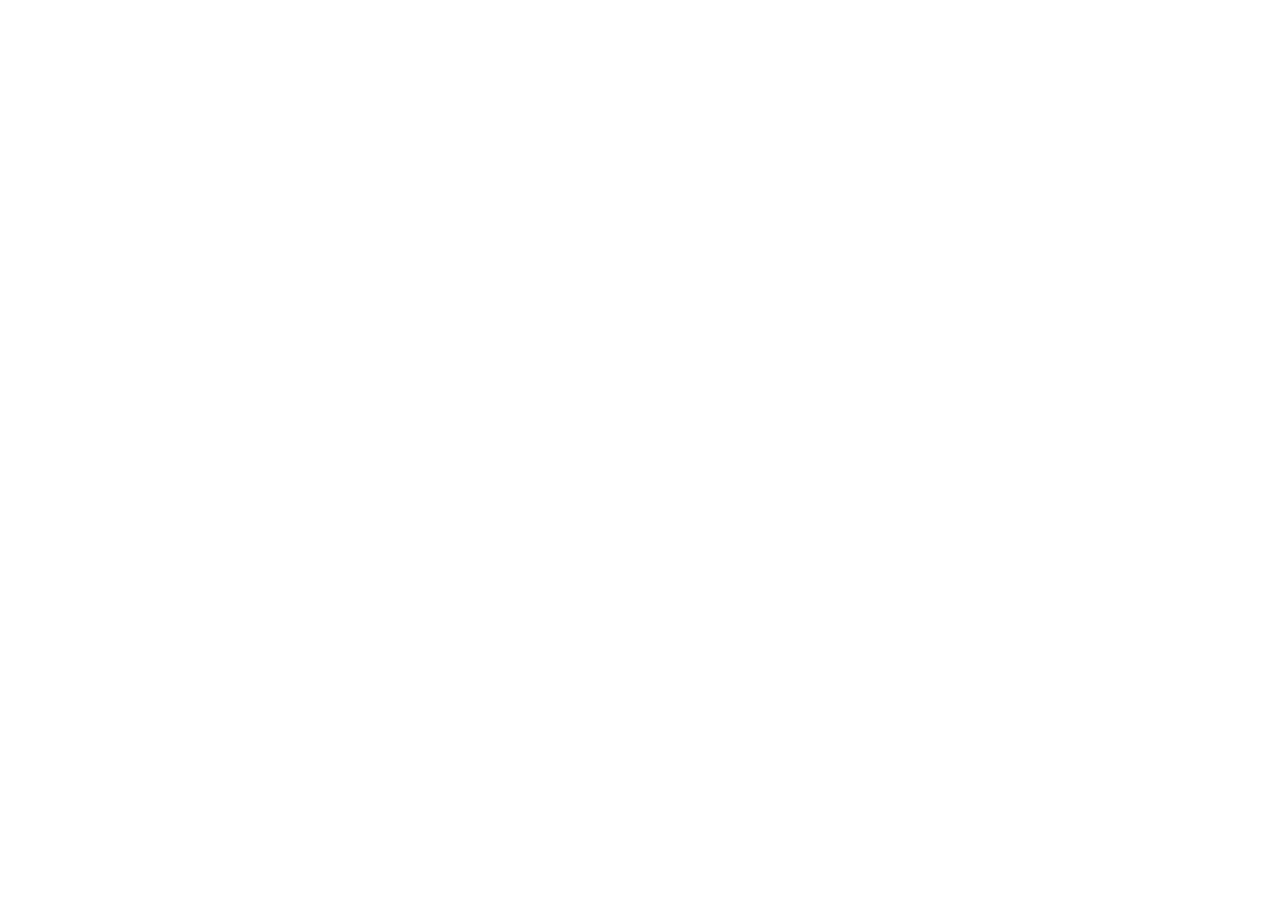
==== index.html @ c3b3444c "Updates" ====
<!DOCTYPE html>
<html lang="en">
  <head>
    <meta charset="UTF-8" />
    <link rel="icon" type="image/svg+xml" href="/vite.svg" />
    <meta name="viewport" content="width=device-width, initial-scale=1.0" />
    <title>React Payments</title>
    <script type="module" crossorigin src="/react-payments/assets/index-DDOuPX4m.js"></script>
    <link rel="stylesheet" crossorigin href="/react-payments/assets/index-BcwgHY0f.css">
  </head>
  <body>
    <div id="root"></div>
  </body>
</html>
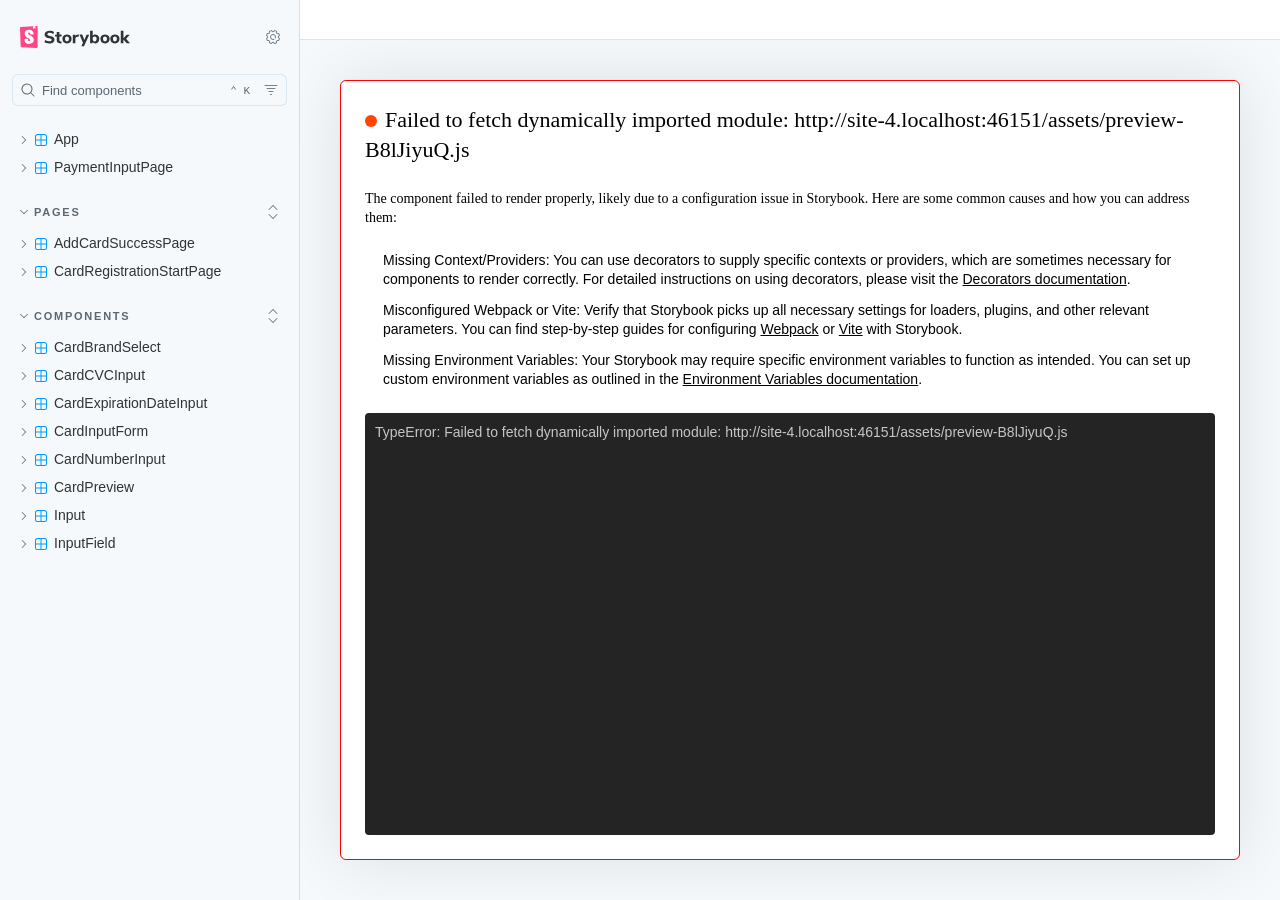
==== commit 59d06e3b: "Updates" ====
--- a/index.html
+++ b/index.html
@@ -1,14 +1,185 @@
 <!DOCTYPE html>
 <html lang="en">
   <head>
-    <meta charset="UTF-8" />
-    <link rel="icon" type="image/svg+xml" href="/vite.svg" />
-    <meta name="viewport" content="width=device-width, initial-scale=1.0" />
-    <title>React Payments</title>
-    <script type="module" crossorigin src="/react-payments/assets/index-DDOuPX4m.js"></script>
-    <link rel="stylesheet" crossorigin href="/react-payments/assets/index-BcwgHY0f.css">
+    <meta charset="utf-8" />
+
+    <title>@storybook/core - Storybook</title>
+    <meta name="viewport" content="width=device-width, initial-scale=1, maximum-scale=1" />
+
+    
+    <link rel="icon" type="image/svg+xml" href="./favicon.svg" />
+    
+    <style>
+      @font-face {
+        font-family: 'Nunito Sans';
+        font-style: normal;
+        font-weight: 400;
+        font-display: swap;
+        src: url('./sb-common-assets/nunito-sans-regular.woff2') format('woff2');
+      }
+
+      @font-face {
+        font-family: 'Nunito Sans';
+        font-style: italic;
+        font-weight: 400;
+        font-display: swap;
+        src: url('./sb-common-assets/nunito-sans-italic.woff2') format('woff2');
+      }
+
+      @font-face {
+        font-family: 'Nunito Sans';
+        font-style: normal;
+        font-weight: 700;
+        font-display: swap;
+        src: url('./sb-common-assets/nunito-sans-bold.woff2') format('woff2');
+      }
+
+      @font-face {
+        font-family: 'Nunito Sans';
+        font-style: italic;
+        font-weight: 700;
+        font-display: swap;
+        src: url('./sb-common-assets/nunito-sans-bold-italic.woff2') format('woff2');
+      }
+    </style>
+
+    <link href="./sb-manager/runtime.js" rel="modulepreload" />
+
+    
+    <link href="./sb-addons/storybook-core-core-server-presets-0/common-manager-bundle.js" rel="modulepreload" />
+    
+    <link href="./sb-addons/onboarding-1/manager-bundle.js" rel="modulepreload" />
+    
+    <link href="./sb-addons/links-2/manager-bundle.js" rel="modulepreload" />
+    
+    <link href="./sb-addons/essentials-controls-3/manager-bundle.js" rel="modulepreload" />
+    
+    <link href="./sb-addons/essentials-actions-4/manager-bundle.js" rel="modulepreload" />
+    
+    <link href="./sb-addons/essentials-docs-5/manager-bundle.js" rel="modulepreload" />
+    
+    <link href="./sb-addons/essentials-backgrounds-6/manager-bundle.js" rel="modulepreload" />
+    
+    <link href="./sb-addons/essentials-viewport-7/manager-bundle.js" rel="modulepreload" />
+    
+    <link href="./sb-addons/essentials-toolbars-8/manager-bundle.js" rel="modulepreload" />
+    
+    <link href="./sb-addons/essentials-measure-9/manager-bundle.js" rel="modulepreload" />
+    
+    <link href="./sb-addons/essentials-outline-10/manager-bundle.js" rel="modulepreload" />
+    
+    <link href="./sb-addons/chromatic-com-storybook-11/manager-bundle.js" rel="modulepreload" />
+    
+    <link href="./sb-addons/interactions-12/manager-bundle.js" rel="modulepreload" />
+       
+
+    <style>
+      #storybook-root[hidden] {
+        display: none !important;
+      }
+    </style>
+
+    
   </head>
   <body>
     <div id="root"></div>
+
+    
+    <script>
+      
+        
+          window['FEATURES'] = {
+  "argTypeTargetsV7": true,
+  "legacyDecoratorFileOrder": false,
+  "disallowImplicitActionsInRenderV8": true
+};
+        
+      
+        
+          window['REFS'] = {};
+        
+      
+        
+          window['LOGLEVEL'] = "info";
+        
+      
+        
+          window['DOCS_OPTIONS'] = {
+  "defaultName": "Docs",
+  "autodocs": "tag"
+};
+        
+      
+        
+          window['CONFIG_TYPE'] = "PRODUCTION";
+        
+      
+        
+      
+        
+      
+        
+          window['TAGS_OPTIONS'] = {
+  "dev-only": {
+    "excludeFromDocsStories": true
+  },
+  "docs-only": {
+    "excludeFromSidebar": true
+  },
+  "test-only": {
+    "excludeFromSidebar": true,
+    "excludeFromDocsStories": true
+  }
+};
+        
+      
+        
+          window['STORYBOOK_RENDERER'] = "react";
+        
+      
+        
+          window['STORYBOOK_BUILDER'] = "@storybook/builder-vite";
+        
+      
+        
+          window['STORYBOOK_FRAMEWORK'] = "@storybook/react-vite";
+        
+      
+    </script>
+    
+
+    <script type="module">
+      import './sb-manager/globals-runtime.js';
+      
+      
+        import './sb-addons/storybook-core-core-server-presets-0/common-manager-bundle.js';
+      
+        import './sb-addons/onboarding-1/manager-bundle.js';
+      
+        import './sb-addons/links-2/manager-bundle.js';
+      
+        import './sb-addons/essentials-controls-3/manager-bundle.js';
+      
+        import './sb-addons/essentials-actions-4/manager-bundle.js';
+      
+        import './sb-addons/essentials-docs-5/manager-bundle.js';
+      
+        import './sb-addons/essentials-backgrounds-6/manager-bundle.js';
+      
+        import './sb-addons/essentials-viewport-7/manager-bundle.js';
+      
+        import './sb-addons/essentials-toolbars-8/manager-bundle.js';
+      
+        import './sb-addons/essentials-measure-9/manager-bundle.js';
+      
+        import './sb-addons/essentials-outline-10/manager-bundle.js';
+      
+        import './sb-addons/chromatic-com-storybook-11/manager-bundle.js';
+      
+        import './sb-addons/interactions-12/manager-bundle.js';
+      
+      
+      import './sb-manager/runtime.js';
+    </script>
   </body>
-</html>
+</html>
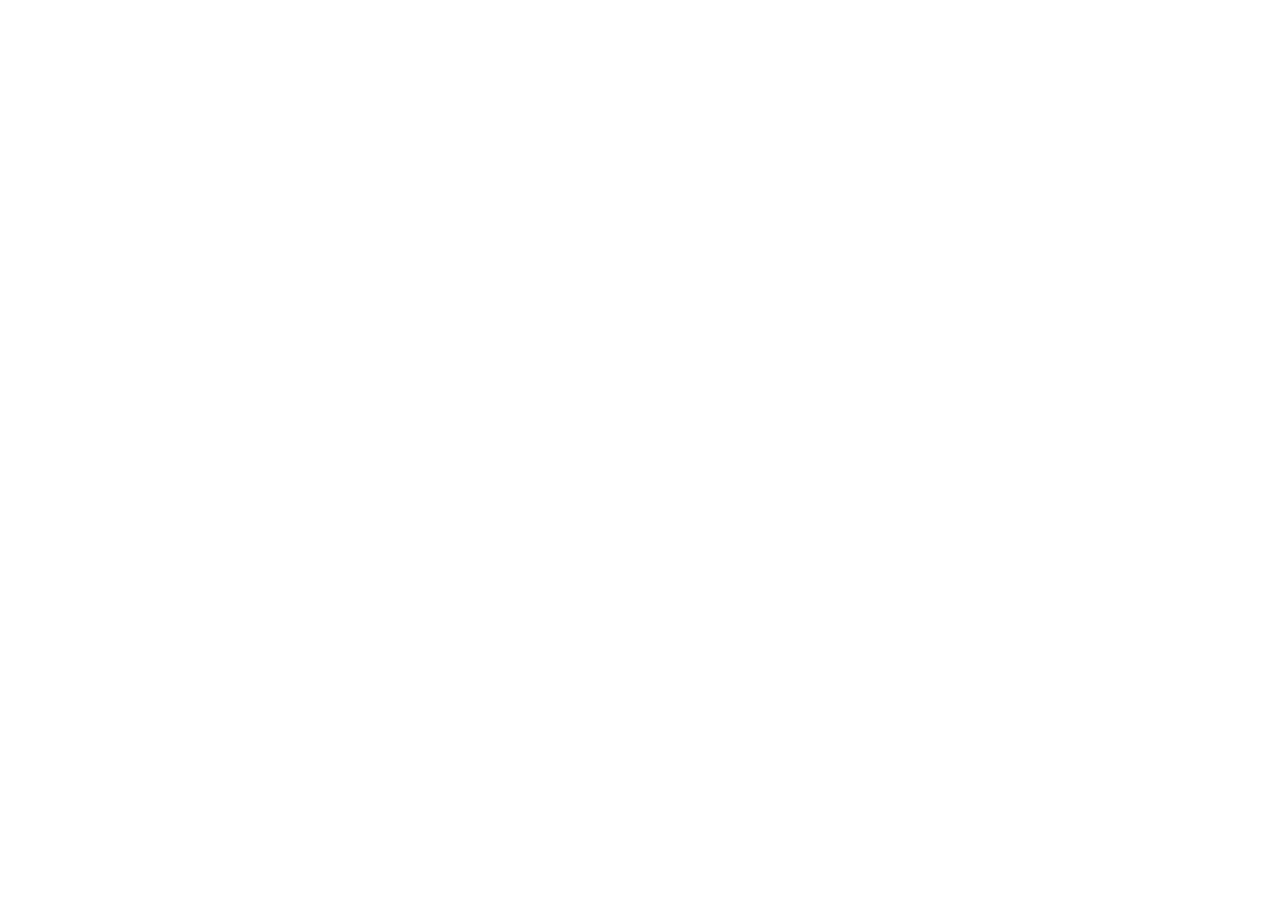
==== commit 416653fa: "Updates" ====
--- a/index.html
+++ b/index.html
@@ -1,185 +1,32 @@
 <!DOCTYPE html>
-<html lang="en">
+<html lang="ko">
   <head>
-    <meta charset="utf-8" />
-
-    <title>@storybook/core - Storybook</title>
-    <meta name="viewport" content="width=device-width, initial-scale=1, maximum-scale=1" />
-
-    
-    <link rel="icon" type="image/svg+xml" href="./favicon.svg" />
-    
-    <style>
-      @font-face {
-        font-family: 'Nunito Sans';
-        font-style: normal;
-        font-weight: 400;
-        font-display: swap;
-        src: url('./sb-common-assets/nunito-sans-regular.woff2') format('woff2');
-      }
-
-      @font-face {
-        font-family: 'Nunito Sans';
-        font-style: italic;
-        font-weight: 400;
-        font-display: swap;
-        src: url('./sb-common-assets/nunito-sans-italic.woff2') format('woff2');
-      }
-
-      @font-face {
-        font-family: 'Nunito Sans';
-        font-style: normal;
-        font-weight: 700;
-        font-display: swap;
-        src: url('./sb-common-assets/nunito-sans-bold.woff2') format('woff2');
-      }
-
-      @font-face {
-        font-family: 'Nunito Sans';
-        font-style: italic;
-        font-weight: 700;
-        font-display: swap;
-        src: url('./sb-common-assets/nunito-sans-bold-italic.woff2') format('woff2');
-      }
-    </style>
-
-    <link href="./sb-manager/runtime.js" rel="modulepreload" />
-
-    
-    <link href="./sb-addons/storybook-core-core-server-presets-0/common-manager-bundle.js" rel="modulepreload" />
-    
-    <link href="./sb-addons/onboarding-1/manager-bundle.js" rel="modulepreload" />
-    
-    <link href="./sb-addons/links-2/manager-bundle.js" rel="modulepreload" />
-    
-    <link href="./sb-addons/essentials-controls-3/manager-bundle.js" rel="modulepreload" />
-    
-    <link href="./sb-addons/essentials-actions-4/manager-bundle.js" rel="modulepreload" />
-    
-    <link href="./sb-addons/essentials-docs-5/manager-bundle.js" rel="modulepreload" />
-    
-    <link href="./sb-addons/essentials-backgrounds-6/manager-bundle.js" rel="modulepreload" />
-    
-    <link href="./sb-addons/essentials-viewport-7/manager-bundle.js" rel="modulepreload" />
-    
-    <link href="./sb-addons/essentials-toolbars-8/manager-bundle.js" rel="modulepreload" />
-    
-    <link href="./sb-addons/essentials-measure-9/manager-bundle.js" rel="modulepreload" />
-    
-    <link href="./sb-addons/essentials-outline-10/manager-bundle.js" rel="modulepreload" />
-    
-    <link href="./sb-addons/chromatic-com-storybook-11/manager-bundle.js" rel="modulepreload" />
-    
-    <link href="./sb-addons/interactions-12/manager-bundle.js" rel="modulepreload" />
-       
-
-    <style>
-      #storybook-root[hidden] {
-        display: none !important;
-      }
-    </style>
-
-    
+    <meta charset="UTF-8" />
+    <link rel="icon" type="image/svg+xml" href="/vite.svg" />
+    <meta name="viewport" content="width=device-width, initial-scale=1.0" />
+    <title>React Payments</title>
+    <script type="text/javascript">
+      (function (l) {
+        if (l.search[1] === "/") {
+          var decoded = l.search
+            .slice(1)
+            .split("&")
+            .map(function (s) {
+              return s.replace(/~and~/g, "&");
+            })
+            .join("?");
+          window.history.replaceState(
+            null,
+            null,
+            l.pathname.slice(0, -1) + decoded + l.hash
+          );
+        }
+      })(window.location);
+    </script>
+    <script type="module" crossorigin src="/react-payments/assets/index-BKbyni46.js"></script>
+    <link rel="stylesheet" crossorigin href="/react-payments/assets/index-AXBNULEu.css">
   </head>
   <body>
     <div id="root"></div>
-
-    
-    <script>
-      
-        
-          window['FEATURES'] = {
-  "argTypeTargetsV7": true,
-  "legacyDecoratorFileOrder": false,
-  "disallowImplicitActionsInRenderV8": true
-};
-        
-      
-        
-          window['REFS'] = {};
-        
-      
-        
-          window['LOGLEVEL'] = "info";
-        
-      
-        
-          window['DOCS_OPTIONS'] = {
-  "defaultName": "Docs",
-  "autodocs": "tag"
-};
-        
-      
-        
-          window['CONFIG_TYPE'] = "PRODUCTION";
-        
-      
-        
-      
-        
-      
-        
-          window['TAGS_OPTIONS'] = {
-  "dev-only": {
-    "excludeFromDocsStories": true
-  },
-  "docs-only": {
-    "excludeFromSidebar": true
-  },
-  "test-only": {
-    "excludeFromSidebar": true,
-    "excludeFromDocsStories": true
-  }
-};
-        
-      
-        
-          window['STORYBOOK_RENDERER'] = "react";
-        
-      
-        
-          window['STORYBOOK_BUILDER'] = "@storybook/builder-vite";
-        
-      
-        
-          window['STORYBOOK_FRAMEWORK'] = "@storybook/react-vite";
-        
-      
-    </script>
-    
-
-    <script type="module">
-      import './sb-manager/globals-runtime.js';
-      
-      
-        import './sb-addons/storybook-core-core-server-presets-0/common-manager-bundle.js';
-      
-        import './sb-addons/onboarding-1/manager-bundle.js';
-      
-        import './sb-addons/links-2/manager-bundle.js';
-      
-        import './sb-addons/essentials-controls-3/manager-bundle.js';
-      
-        import './sb-addons/essentials-actions-4/manager-bundle.js';
-      
-        import './sb-addons/essentials-docs-5/manager-bundle.js';
-      
-        import './sb-addons/essentials-backgrounds-6/manager-bundle.js';
-      
-        import './sb-addons/essentials-viewport-7/manager-bundle.js';
-      
-        import './sb-addons/essentials-toolbars-8/manager-bundle.js';
-      
-        import './sb-addons/essentials-measure-9/manager-bundle.js';
-      
-        import './sb-addons/essentials-outline-10/manager-bundle.js';
-      
-        import './sb-addons/chromatic-com-storybook-11/manager-bundle.js';
-      
-        import './sb-addons/interactions-12/manager-bundle.js';
-      
-      
-      import './sb-manager/runtime.js';
-    </script>
   </body>
 </html>
